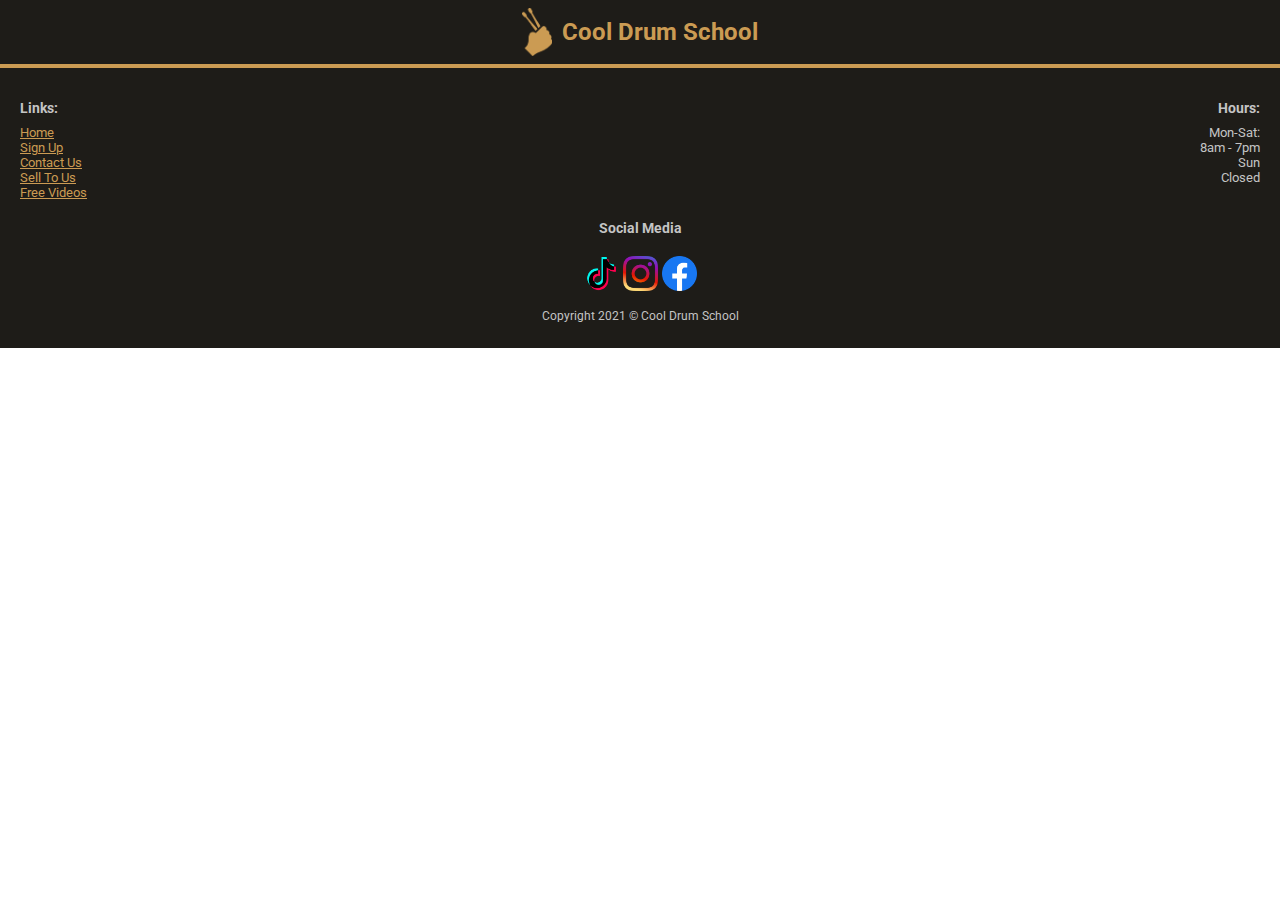
==== contact-us.html @ 6ddf93a6 "added some comments to html, created skeleton of contact us page" ====
<!DOCTYPE html>
<html lang="en">

<head>
  <meta charset="UTF-8">
  <meta name="viewport" content="width=device-width, initial-scale=1.0">

  <!-- Links a font from google fonts -->
  <link rel="preconnect" href="https://fonts.gstatic.com">
  <link href="https://fonts.googleapis.com/css2?family=Roboto&display=swap" rel="stylesheet">

  <!-- Links Stylesheet -->
  <link rel="stylesheet" href="/css/style.css">
  <title>Cool Drum School - Contact Us!</title>
</head>

<body>
  <!-- Header -->
  <header>
    <img class="logo" src="./images/drumlogo.png" alt="Cool Drum School Logo">
    <span>Cool<span class="sec-text"> Drum</span> School</span>
  </header>


  <!-- Footer -->
  <footer>

    <div class="footer-links">
      <span class="footer-title">Links:</span>
      <ul>
        <li><a href="#">Home</a></li>
        <li><a href="/signup.html">Sign Up</a></li>
        <li><a href="/contact-us.html">Contact Us</a></li>
        <li><a href="/sell-to-us.html">Sell To Us</a></li>
        <li><a href="/free-videos.html">Free Videos</a></li>
      </ul>
    </div>

    <div class="footer-hours">
      <span class="footer-title">Hours:</span>
      <ul>
        <li>Mon-Sat:</li>
        <li>8am - 7pm</li>
        <li>Sun</li>
        <li>Closed</li>
      </ul>
    </div>
    <div class="socials">
      <span class="footer-title">Social Media</span><br><br>
      <a href="https://tiktok.com" target="_blank"><img src="/images/tiktok.png" alt="TikTok Logo"></a>
      <a href="https://instagram.com" target="_blank"><img src="/images/instagram.png" alt="Instagram Logo"></a>
      <a href="https://facebook.com" target="_blank"><img src="/images/facebook.png" alt="Facebook Logo"></a>
    </div>

    <div class="copyright main-color">Copyright 2021 &copy; Cool Drum School</div>
  </footer>

</body>

</html>
---- css/style.css ----
* {
  box-sizing: border-box;
  margin: 0;
  font-family: 'Roboto', sans-serif;
}

body {
  color: #C4C4C4;

}

.main-color {
  color: #c4c4c4;
  font-size: 0.8125rem;
}

.sec-color {
  color: #A57EF2;
}

.alt-color {
  color: #CB9B53;
}

.large-txt {
  font-size: 1.5rem;
}

.xl-text {
  font-size: 2.25rem;
}

.b {
  font-weight: bold;
}

.btn {
  display: inline-block;
  padding: 8px 16px;
  background-color: #CB9B53;
  color: #000;
  border: 0;
  border-radius: 5px;
  margin-top:20px;
  font-size: 1rem;
  font-weight: bold;
}

.alt-btn {
  display: inline-block;
  padding: 8px 16px;
  background-color: #A57EF2;
  color: #000;
  border: 0;
  border-radius: 5px;
  margin-top:20px;
  font-size: 1rem;
  font-weight: bold;
}


header{
  background-color: #1E1C18;
  display: flex;
  flex-direction: row;
  justify-content: center;
  align-items: center;
  width: 100%;
  height: 66px;
  border-bottom: 2px solid #CB9B53;
  color: #CB9B53;
  font-weight: bold;
  font-size: 1.5rem;
}

.logo {
  width: 30px;
  margin-right: 10px;
}

.main-img {
  background: url(/images/splash.jpg) no-repeat;
  max-width: 100%;
  height: 250px;
  text-align: center;
  background-size: cover;
  background-position: center;
  padding: 80px 20px;
}

.box {
  background: #1C1B1E;
  border-top: 2px solid #CB9B53;
  text-align: center;
  padding: 30px 20px;
}

.box a {
  color: #A57EF2;
  font-weight: bold;
}

.box:nth-child(even) {
  background: #1E1C18
}

.box:nth-child(even) a {
  color: #CB9B53;
}

.box:nth-child(4) p {
  text-align: left;
}

footer {
  background: #1E1C18;
  border-top: 2px solid #CB9B53;
  padding: 30px 20px 25px 20px;
  position: relative;
}

footer a {
  color: #CB9B53;
}

footer img {
  height: 35px;
}

footer ul {
  padding-left: 0;
  margin-top: 8px;
}

footer li {
  list-style-type: none;
  font-size: .8rem;
}

.footer-title {
  font-size: .9rem;
  font-weight: bold;
}

.footer-links {
  position: absolute;
  top: 30px;
  left: 20px;
}
.footer-hours {
  text-align: right;
  position: absolute;
  top: 30px;
  right: 20px;
}

.socials {
  text-align: center;
  margin-top: 120px;
}

.copyright{
  font-size: 12px;
  text-align: center;
  margin-top: 14px;
}
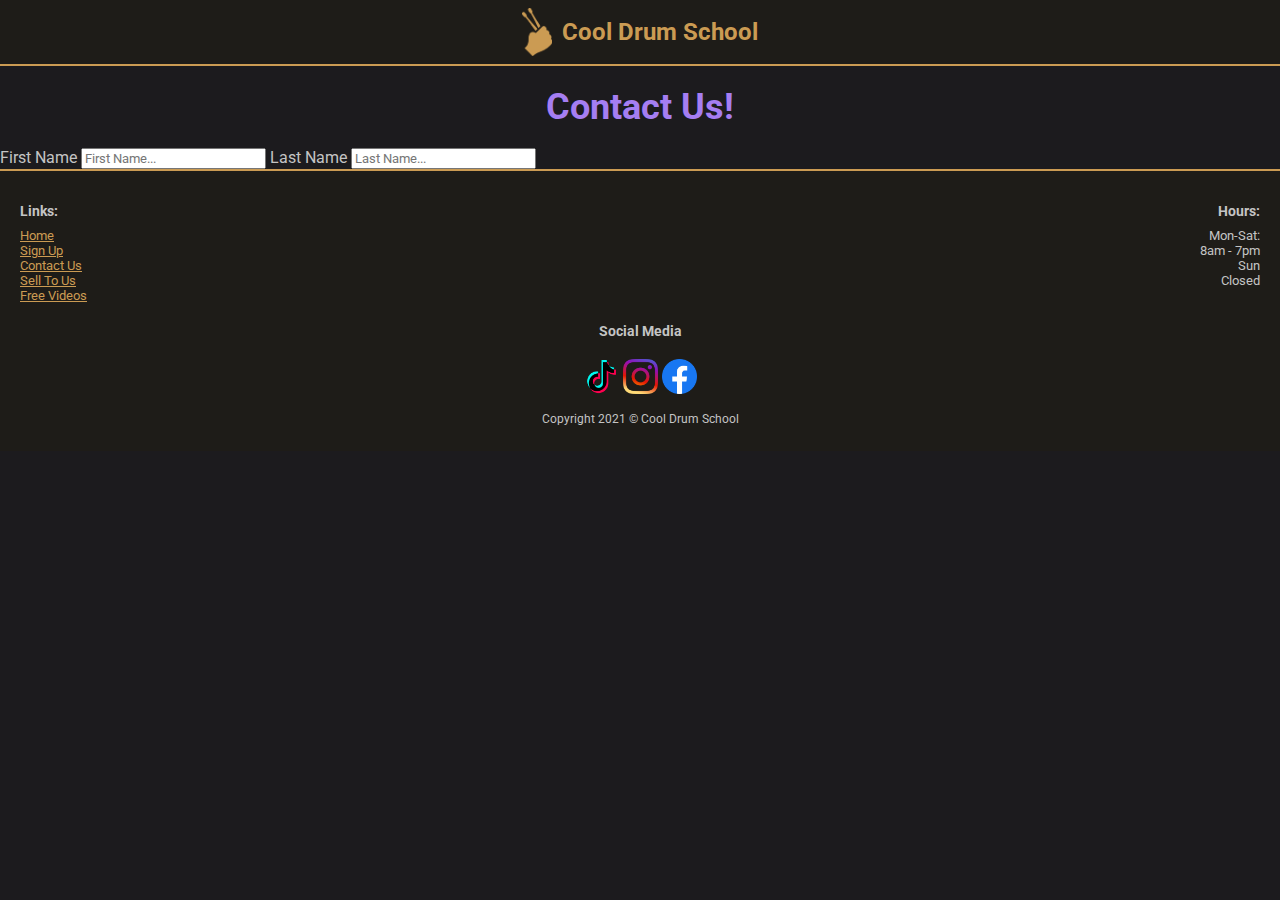
==== commit 76fb2225: "little bit more work done on contact page, 2 labels and inputs added" ====
--- a/contact-us.html
+++ b/contact-us.html
@@ -21,6 +21,19 @@
     <span>Cool<span class="sec-text"> Drum</span> School</span>
   </header>
 
+  <section class="contact">
+    <div class="main-title sec-color b xl-text">Contact Us!</div>
+
+    <div class="contact-form">
+      <form action="/thank-you.html" class="action">
+        <label for="first-name">First Name</label>
+        <input type="text" id="first-name" placeholder="First Name...">
+        <label for="last-name">Last Name</label>
+        <input type="text" id="last-name" placeholder="Last Name...">
+      </form>
+    </div>
+
+  </section>
 
   <!-- Footer -->
   <footer>
--- a/css/style.css
+++ b/css/style.css
@@ -1,3 +1,5 @@
+/* Global Styling */
+
 * {
   box-sizing: border-box;
   margin: 0;
@@ -6,7 +8,7 @@
 
 body {
   color: #C4C4C4;
-
+  background: #1C1B1E;
 }
 
 .main-color {
@@ -88,6 +90,8 @@
   padding: 80px 20px;
 }
 
+/* Homepage Styling */
+
 .box {
   background: #1C1B1E;
   border-top: 2px solid #CB9B53;
@@ -111,6 +115,16 @@
 .box:nth-child(4) p {
   text-align: left;
 }
+
+
+/* Contact Page Styling */
+
+.main-title {
+  text-align: center;
+  padding: 20px 0;
+}
+
+/* More Global Styling */
 
 footer {
   background: #1E1C18;
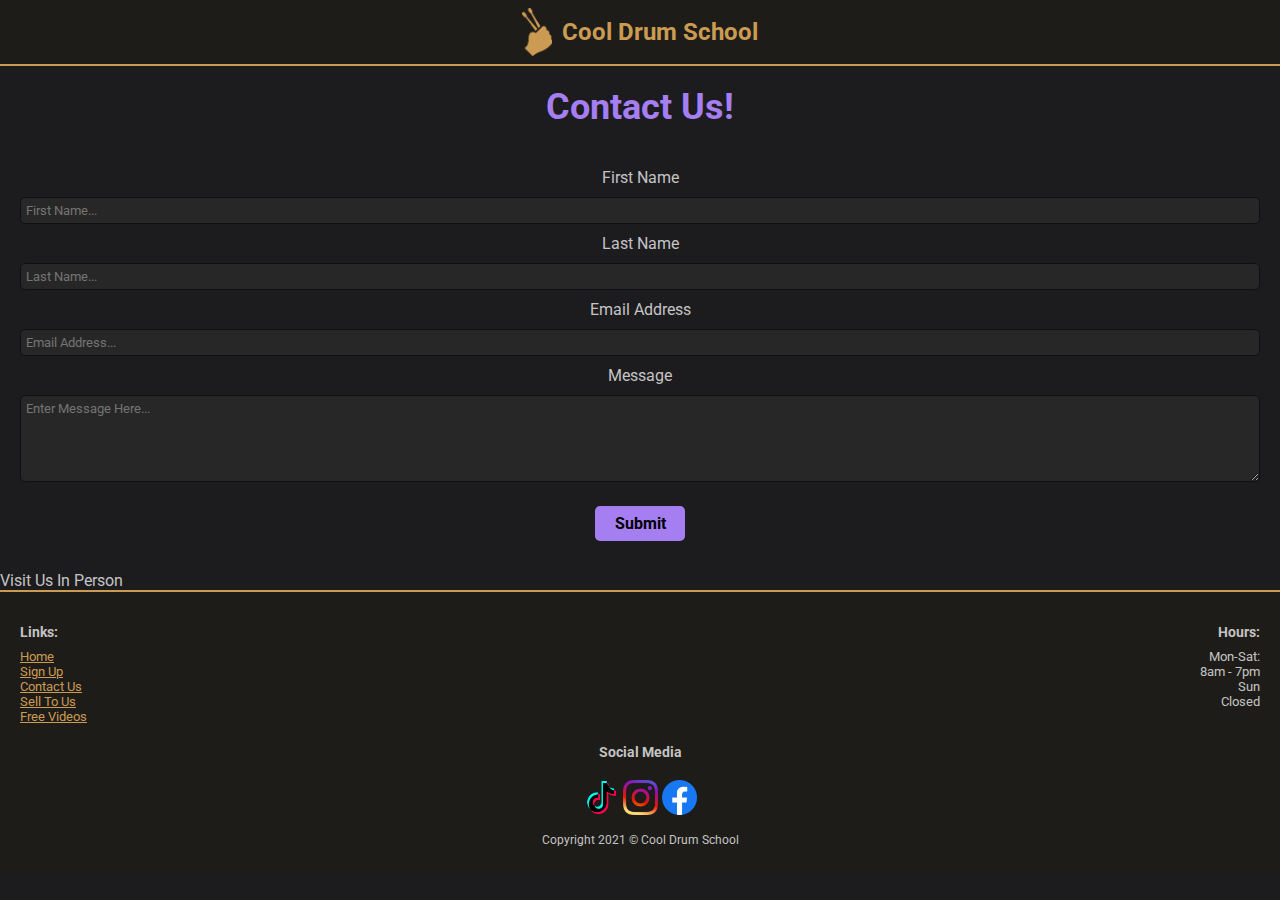
==== commit 807e4770: "contact form added to contact page" ====
--- a/contact-us.html
+++ b/contact-us.html
@@ -24,15 +24,24 @@
   <section class="contact">
     <div class="main-title sec-color b xl-text">Contact Us!</div>
 
-    <div class="contact-form">
+    <div id="contact-form">
       <form action="/thank-you.html" class="action">
         <label for="first-name">First Name</label>
         <input type="text" id="first-name" placeholder="First Name...">
         <label for="last-name">Last Name</label>
         <input type="text" id="last-name" placeholder="Last Name...">
+        <label for="email">Email Address</label>
+        <input type="email" id="email" placeholder="Email Address...">
+        <label for="message">Message</label>
+        <textarea rows="5" id="message" placeholder="Enter Message Here..."></textarea>
+        <input type="submit" value="Submit" class="alt-btn">
       </form>
     </div>
 
+  </section>
+
+  <section class="location">
+    <div class="alt-txt">Visit Us In Person</div>
   </section>
 
   <!-- Footer -->
--- a/css/style.css
+++ b/css/style.css
@@ -124,6 +124,33 @@
   padding: 20px 0;
 }
 
+/* Global Form Styling */
+
+form {
+  margin: 20px;
+  text-align: center;
+}
+
+input,
+textarea {
+  width: 100%;
+  margin: 10px 0;
+  border-radius: 5px;
+  border: 0;
+  background: #272727;
+  padding: 5px;
+  border: 1px solid #101010;
+}
+
+textarea{
+  margin-bottom: 0;
+}
+
+
+input[type=submit] {
+  max-width: 90px;
+}
+
 /* More Global Styling */
 
 footer {
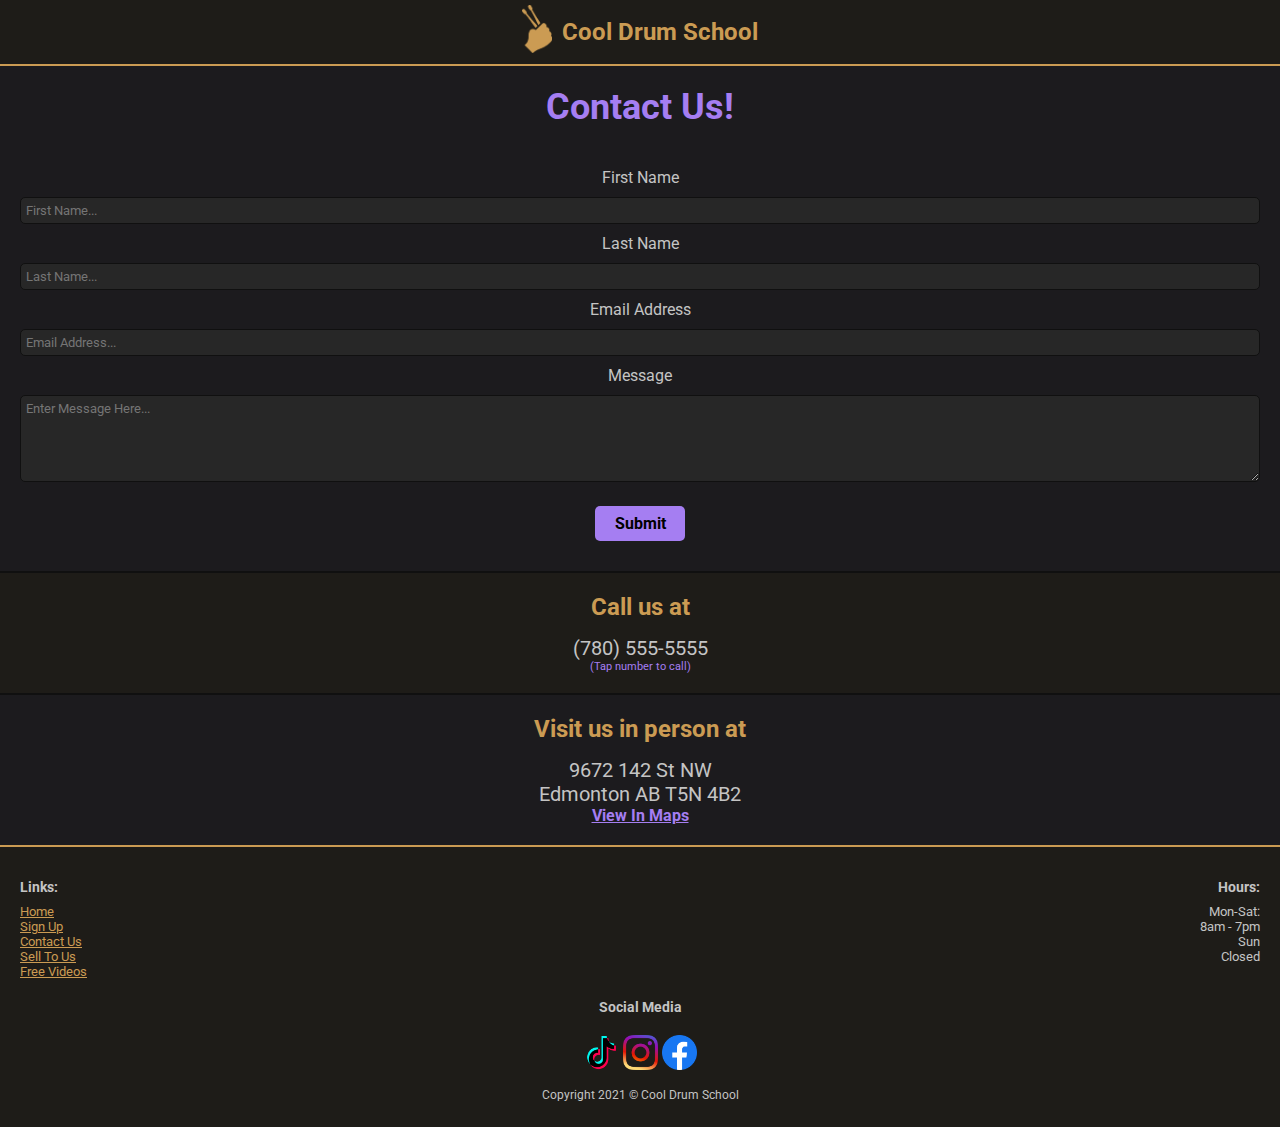
==== commit 7ff63e61: "location and phone sections complete, contact page finished" ====
--- a/contact-us.html
+++ b/contact-us.html
@@ -17,9 +17,11 @@
 <body>
   <!-- Header -->
   <header>
-    <img class="logo" src="./images/drumlogo.png" alt="Cool Drum School Logo">
+    <a href="/index.html"><img class="logo" src="./images/drumlogo.png" alt="Cool Drum School Logo"></a>
     <span>Cool<span class="sec-text"> Drum</span> School</span>
   </header>
+
+  <!-- Contact Form -->
 
   <section class="contact">
     <div class="main-title sec-color b xl-text">Contact Us!</div>
@@ -40,19 +42,34 @@
 
   </section>
 
+  <!-- Phone Area -->
+
+  <section class="phone">
+    <div class="section-title alt-color large-txt b">Call us at</div>
+    <div class="med-txt"><a href="tel:7805555555">(780) 555-5555</a></div>
+    <div class="small-txt sec-color">(Tap number to call)</div>
+  </section>
+
+  <!-- Location Area -->
+
   <section class="location">
-    <div class="alt-txt">Visit Us In Person</div>
+    <div class="section-title alt-color large-txt b">Visit us in person at</div>
+    <div class="main-color med-txt">9672 142 St NW<br> Edmonton AB T5N 4B2</div>
+
+    <div class="b"><a href="https://bit.ly/3oKnicM">View In Maps</a></div>
+
   </section>
 
   <!-- Footer -->
+
   <footer>
 
     <div class="footer-links">
       <span class="footer-title">Links:</span>
       <ul>
-        <li><a href="#">Home</a></li>
+        <li><a href="/index.html">Home</a></li>
         <li><a href="/signup.html">Sign Up</a></li>
-        <li><a href="/contact-us.html">Contact Us</a></li>
+        <li><a href="#">Contact Us</a></li>
         <li><a href="/sell-to-us.html">Sell To Us</a></li>
         <li><a href="/free-videos.html">Free Videos</a></li>
       </ul>
--- a/css/style.css
+++ b/css/style.css
@@ -22,6 +22,14 @@
 
 .alt-color {
   color: #CB9B53;
+}
+
+.small-txt {
+  font-size: .70rem;
+}
+
+.med-txt {
+  font-size: 1.25rem;
 }
 
 .large-txt {
@@ -80,6 +88,8 @@
   margin-right: 10px;
 }
 
+/* Homepage Styling */
+
 .main-img {
   background: url(/images/splash.jpg) no-repeat;
   max-width: 100%;
@@ -90,11 +100,9 @@
   padding: 80px 20px;
 }
 
-/* Homepage Styling */
-
 .box {
   background: #1C1B1E;
-  border-top: 2px solid #CB9B53;
+  border-top: 2px solid #101010;
   text-align: center;
   padding: 30px 20px;
 }
@@ -116,12 +124,36 @@
   text-align: left;
 }
 
-
 /* Contact Page Styling */
 
 .main-title {
   text-align: center;
   padding: 20px 0;
+}
+
+.location,
+.phone {
+  padding: 20px 0;
+  text-align: center;
+  border-top: 2px solid #101010
+}
+
+.phone {
+  background: #1E1C18;
+}
+
+.phone a {
+  color: #C4C4C4;
+  text-decoration: none;
+}
+
+.location a {
+  color: #A57EF2;
+  margin-top: 5px;
+}
+
+.section-title {
+  margin-bottom: 15px;
 }
 
 /* Global Form Styling */
@@ -140,6 +172,7 @@
   background: #272727;
   padding: 5px;
   border: 1px solid #101010;
+  color: #C4C4C4;
 }
 
 textarea{
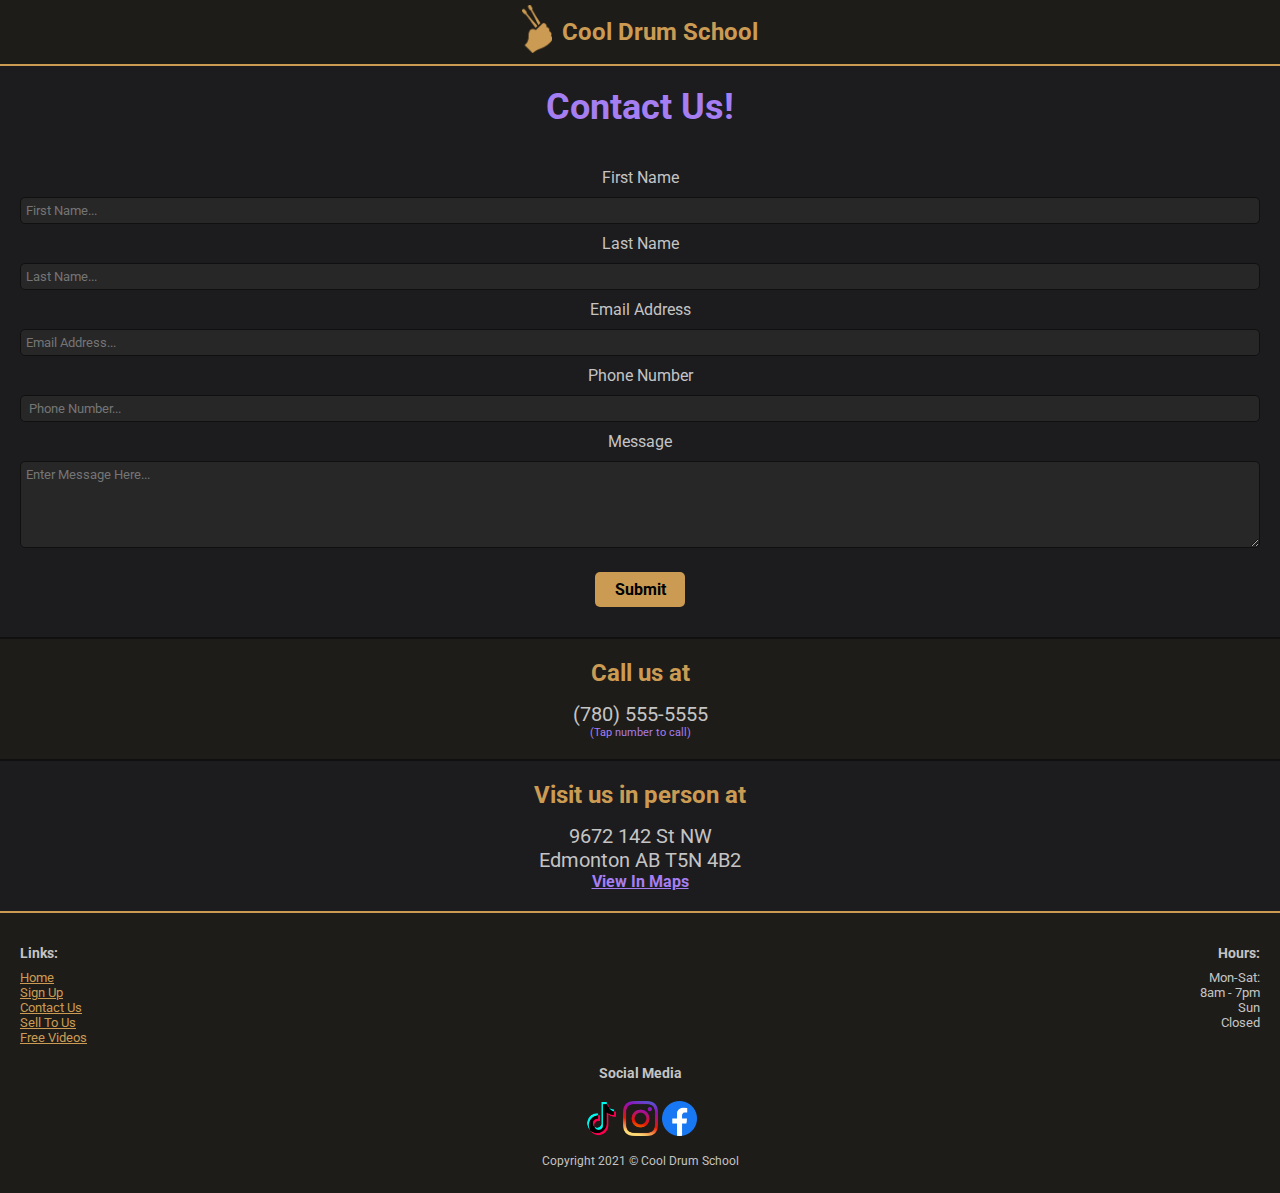
==== commit 45c5060a: "added required to all form inputs" ====
--- a/contact-us.html
+++ b/contact-us.html
@@ -10,14 +10,14 @@
   <link href="https://fonts.googleapis.com/css2?family=Roboto&display=swap" rel="stylesheet">
 
   <!-- Links Stylesheet -->
-  <link rel="stylesheet" href="/css/style.css">
-  <title>Cool Drum School - Contact Us!</title>
+  <link rel="stylesheet" href="css/style.css">
+  <title>Cool Drum School | Contact Us!</title>
 </head>
 
 <body>
   <!-- Header -->
   <header>
-    <a href="/index.html"><img class="logo" src="./images/drumlogo.png" alt="Cool Drum School Logo"></a>
+    <a href="index.html"><img class="logo" src="images/drumlogo.png" alt="Cool Drum School Logo"></a>
     <span>Cool<span class="sec-text"> Drum</span> School</span>
   </header>
 
@@ -27,16 +27,18 @@
     <div class="main-title sec-color b xl-text">Contact Us!</div>
 
     <div id="contact-form">
-      <form action="/thank-you.html" class="action">
+      <form action="thank-you.html" class="action">
         <label for="first-name">First Name</label>
-        <input type="text" id="first-name" placeholder="First Name...">
+        <input type="text" id="first-name" placeholder="First Name..." required>
         <label for="last-name">Last Name</label>
-        <input type="text" id="last-name" placeholder="Last Name...">
+        <input type="text" id="last-name" placeholder="Last Name..." required>
         <label for="email">Email Address</label>
-        <input type="email" id="email" placeholder="Email Address...">
+        <input type="email" id="email" placeholder="Email Address..." required>
+        <label for="phone-number">Phone Number</label>
+        <input type="tel" id="phone-number" placeholder=" Phone Number..." minlength="10" maxlength="10" required>
         <label for="message">Message</label>
-        <textarea rows="5" id="message" placeholder="Enter Message Here..."></textarea>
-        <input type="submit" value="Submit" class="alt-btn">
+        <textarea rows="5" id="message" placeholder="Enter Message Here..." required></textarea>
+        <input type="submit" value="Submit" class="btn">
       </form>
     </div>
 
@@ -67,11 +69,11 @@
     <div class="footer-links">
       <span class="footer-title">Links:</span>
       <ul>
-        <li><a href="/index.html">Home</a></li>
-        <li><a href="/signup.html">Sign Up</a></li>
+        <li><a href="index.html">Home</a></li>
+        <li><a href="signup.html">Sign Up</a></li>
         <li><a href="#">Contact Us</a></li>
-        <li><a href="/sell-to-us.html">Sell To Us</a></li>
-        <li><a href="/free-videos.html">Free Videos</a></li>
+        <li><a href="sell-to-us.html">Sell To Us</a></li>
+        <li><a href="free-videos.html">Free Videos</a></li>
       </ul>
     </div>
 
@@ -86,9 +88,9 @@
     </div>
     <div class="socials">
       <span class="footer-title">Social Media</span><br><br>
-      <a href="https://tiktok.com" target="_blank"><img src="/images/tiktok.png" alt="TikTok Logo"></a>
-      <a href="https://instagram.com" target="_blank"><img src="/images/instagram.png" alt="Instagram Logo"></a>
-      <a href="https://facebook.com" target="_blank"><img src="/images/facebook.png" alt="Facebook Logo"></a>
+      <a href="https://tiktok.com" target="_blank"><img src="images/tiktok.png" alt="TikTok Logo"></a>
+      <a href="https://instagram.com" target="_blank"><img src="images/instagram.png" alt="Instagram Logo"></a>
+      <a href="https://facebook.com" target="_blank"><img src="images/facebook.png" alt="Facebook Logo"></a>
     </div>
 
     <div class="copyright main-color">Copyright 2021 &copy; Cool Drum School</div>
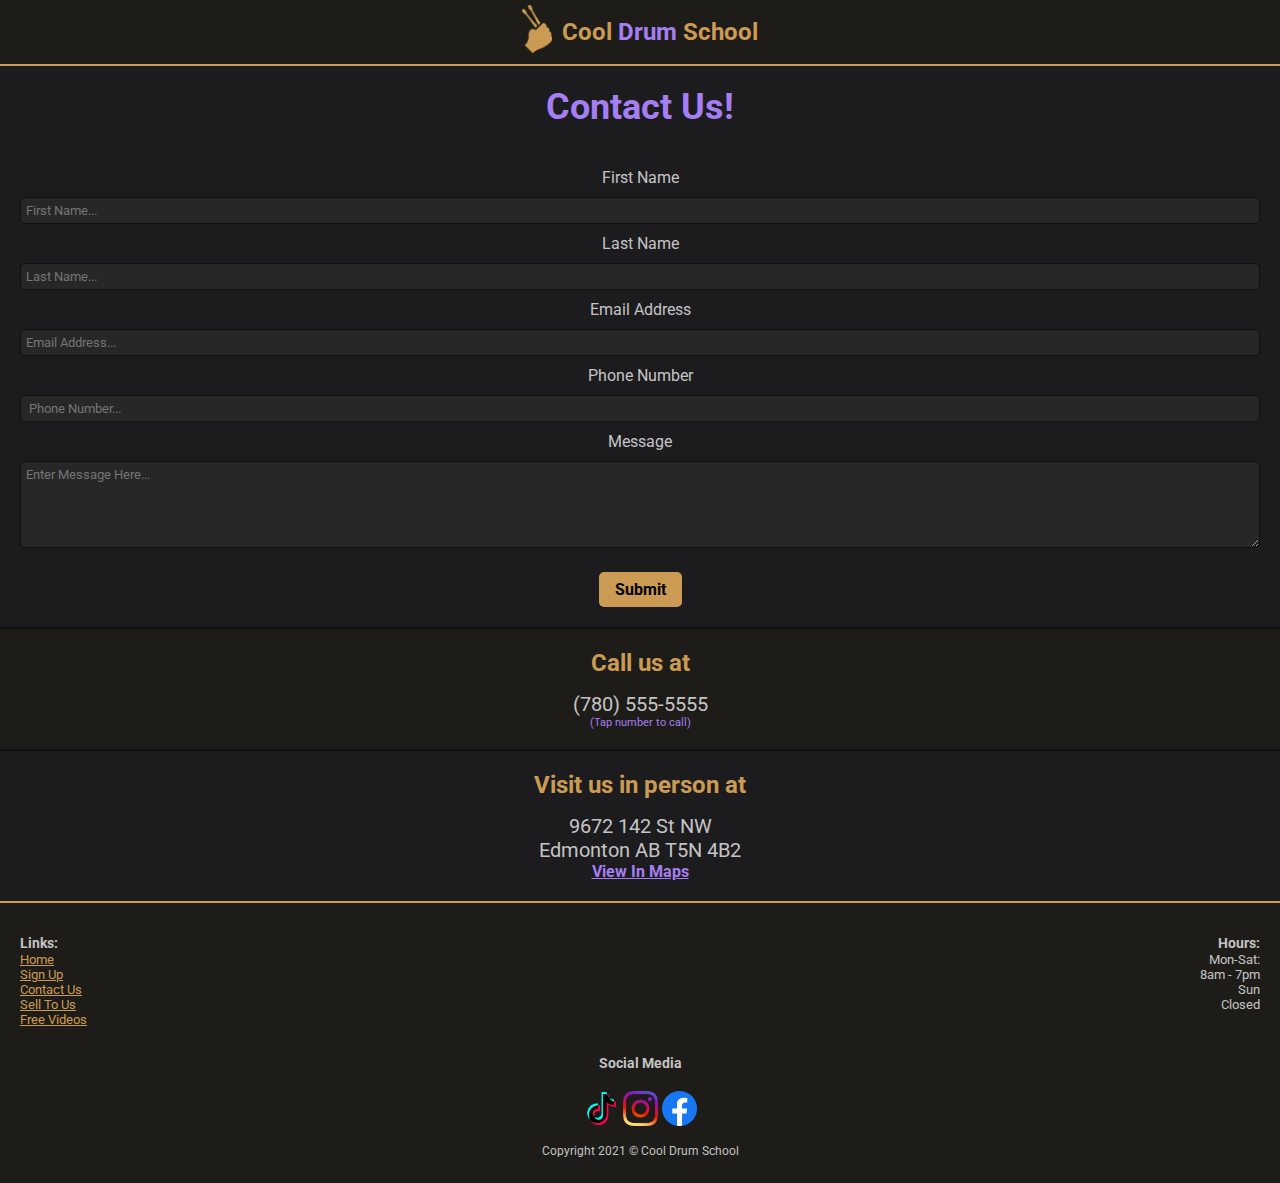
==== commit 3b948b17: "fixed header not being multi color" ====
--- a/contact-us.html
+++ b/contact-us.html
@@ -18,7 +18,7 @@
   <!-- Header -->
   <header>
     <a href="index.html"><img class="logo" src="images/drumlogo.png" alt="Cool Drum School Logo"></a>
-    <span>Cool<span class="sec-text"> Drum</span> School</span>
+    <span>Cool<span class="sec-color"> Drum</span> School</span>
   </header>
 
   <!-- Contact Form -->
--- a/css/style.css
+++ b/css/style.css
@@ -88,74 +88,6 @@
   margin-right: 10px;
 }
 
-/* Homepage Styling */
-
-.main-img {
-  background: url(/images/splash.jpg) no-repeat;
-  max-width: 100%;
-  height: 250px;
-  text-align: center;
-  background-size: cover;
-  background-position: center;
-  padding: 80px 20px;
-}
-
-.box {
-  background: #1C1B1E;
-  border-top: 2px solid #101010;
-  text-align: center;
-  padding: 30px 20px;
-}
-
-.box a {
-  color: #A57EF2;
-  font-weight: bold;
-}
-
-.box:nth-child(even) {
-  background: #1E1C18
-}
-
-.box:nth-child(even) a {
-  color: #CB9B53;
-}
-
-.box:nth-child(4) p {
-  text-align: left;
-}
-
-/* Contact Page Styling */
-
-.main-title {
-  text-align: center;
-  padding: 20px 0;
-}
-
-.location,
-.phone {
-  padding: 20px 0;
-  text-align: center;
-  border-top: 2px solid #101010
-}
-
-.phone {
-  background: #1E1C18;
-}
-
-.phone a {
-  color: #C4C4C4;
-  text-decoration: none;
-}
-
-.location a {
-  color: #A57EF2;
-  margin-top: 5px;
-}
-
-.section-title {
-  margin-bottom: 15px;
-}
-
 /* Global Form Styling */
 
 form {
@@ -163,7 +95,10 @@
   text-align: center;
 }
 
-input,
+input[type=text],
+input[type=tel],
+input[type=email],
+input[type=number],
 textarea {
   width: 100%;
   margin: 10px 0;
@@ -175,6 +110,23 @@
   color: #C4C4C4;
 }
 
+.radio {
+  display: inline-block;
+  margin: 15px 20px;
+}
+
+.radio label {
+  display: block;
+  text-align: center;
+  max-width: 55px;
+  font-size: 14px;
+}
+
+.radio input {
+  display: block;
+  margin: 0 auto;
+}
+
 textarea{
   margin-bottom: 0;
 }
@@ -182,6 +134,123 @@
 
 input[type=submit] {
   max-width: 90px;
+}
+
+/* Global iframe Styling */
+
+iframe {
+  border: 0;
+}
+
+/* Homepage Styling */
+
+.main-img {
+  background: url(/images/splash.jpg) no-repeat;
+  max-width: 100%;
+  height: 250px;
+  text-align: center;
+  background-size: cover;
+  background-position: center;
+  padding: 80px 20px;
+}
+
+.box {
+  background: #1C1B1E;
+  border-top: 2px solid #101010;
+  text-align: center;
+  padding: 30px 20px;
+}
+
+.box-title {
+  padding-bottom: 25px;
+}
+
+.box a {
+  color: #A57EF2;
+  font-weight: bold;
+}
+
+.box p {
+  padding-bottom: 10px;
+}
+
+.box .alt-btn {
+  margin-top: 0;
+}
+
+.box:nth-child(even) {
+  background: #1E1C18;
+}
+
+.box:nth-child(even) a {
+  color: #CB9B53;
+}
+
+.box:nth-child(4) p {
+  text-align: left;
+}
+
+/* Contact Page Styling */
+
+.main-title {
+  text-align: center;
+  padding: 20px 0;
+}
+
+.location,
+.phone {
+  padding: 20px 0;
+  text-align: center;
+  border-top: 2px solid #101010;
+}
+
+.phone {
+  background: #1E1C18;
+}
+
+.phone a {
+  color: #C4C4C4;
+  text-decoration: none;
+}
+
+.location a {
+  color: #A57EF2;
+  margin-top: 5px;
+}
+
+.section-title {
+  margin-bottom: 15px;
+}
+
+/* Sell To Us Styling */
+
+.item-upload {
+  max-width: 180px;
+}
+
+/* Free Lseeons Styling */
+
+.lesson {
+  text-align: center;
+  padding: 10px;
+  border-bottom: 2px solid #101010;
+}
+
+.lesson:nth-child(5) {
+  border-bottom: 0;
+}
+
+.video-embed {
+  width: 100%;
+  height: 200px;
+}
+
+/* Thank You */
+
+.thankyou {
+  min-height: calc(100vh - 348px);
+  text-align: center;
+  padding-top: 100px;
 }
 
 /* More Global Styling */
@@ -203,7 +272,7 @@
 
 footer ul {
   padding-left: 0;
-  margin-top: 8px;
+  /* margin-top: 8px; */
 }
 
 footer li {
@@ -214,6 +283,7 @@
 .footer-title {
   font-size: .9rem;
   font-weight: bold;
+  padding-bottom: 10px;
 }
 
 .footer-links {
